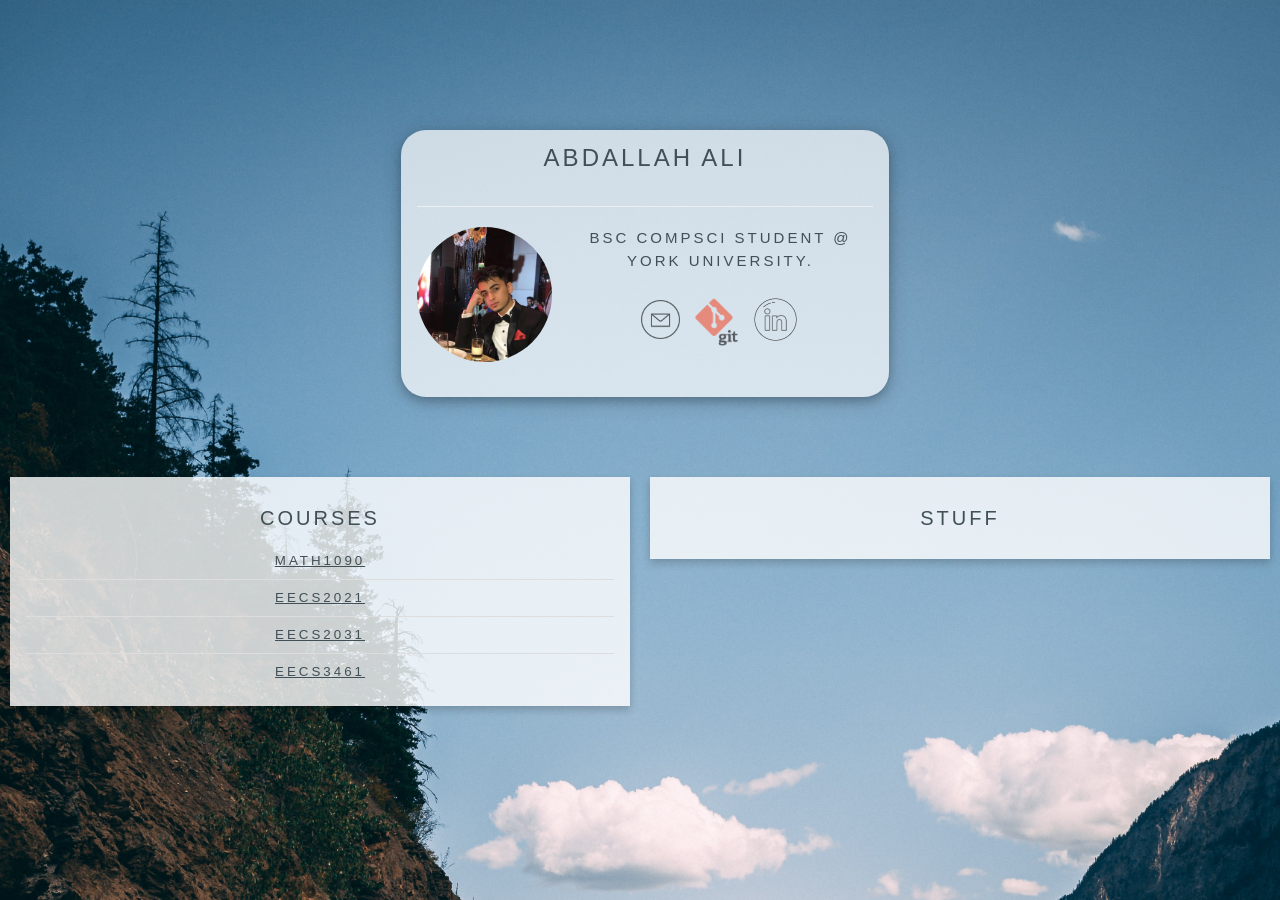
==== classes.html @ ab342aab "classes page added" ====
<!DOCTYPE html>
<html lang ="en">
<head>
  <style>
    @import url(/static/assets/css/font-awesome.min.css);
@import url("https://fonts.googleapis.com/css?family=Source+Sans+Pro:300");
    </style>
    <meta charset="UTF-8">
    <meta name="viewport"
        content="width=device-width,initial-scale=1, user-scalable=no">

<title>Abdallah Ali</title>
<link rel = "stylesheet" href="style.css">
<link rel="stylesheet" href="https://www.w3schools.com/w3css/4/w3.css">
<script src="script.js" defer></script>
</head>
<body>


            <div class="sidebar">    <!-- #region CARD-->
<div class="w3-card-4 w3-animate-left">
    <header class="w3-container" >
     
      <h3 class="name">Abdallah Ali</a></h3>
    </header>
    <div class="w3-container">
      <hr style="opacity: 100%; color:grey">
      <img src="./abdallah.jpg" alt="Abdallah Ali" class="w3-left w3-circle w3-margin-right" style="width:15vh">
      <p class="name">BSc CompSci    student @ York University.
        <ul class="icons">
          <li><a href="mailto:abdallahali.ca@gmail.com" class="emailicon"><img src="./emailicon.png" width=65px height =65px></a></li>
         <li><a href="https://github.com/abdallahio" class="gh"><img src="./github.png" width=50px height=50px></a></li>
          <li><a href="https://www.linkedin.com/in/abdallah-ali-8ba304153/" class="linkedin"> <img src="./linkedin.png" width=65px height=65px></a></li>
         </ul>
       
    
      </p><br>
    </div>
    </div>
    <!-- #endregion CARD --> 
            </div>
            <main>

              <div class="row">
                <div class="column">
                  <div class="card"><h4>Courses</h4>
                    <ul class="w3-ul w3-hoverable">  
                      <li><a class="links" href="https://www.eecs.yorku.ca/~jeff/courses/1090/syllabus/">MATH1090</a></li>
                      <li><a class="links"href="https://www.eecs.yorku.ca/course_archive/2020-21/F/2021AB/index.php?load=0">EECS2021</a></li>
                      <li><a class="links"href="https://www.eecs.yorku.ca/course_archive/2020-21/F/2031A/">EECS2031</a></li>
                      <li><a class="links"href="https://eclass.yorku.ca/eclass/course/view.php?id=5424">EECS3461</a></li>
                  </div>
                  
                  </ul>
                </div>
                <div class="column">
                  <div class="card"><h4>Stuff</h4></div>
                </div>
                
              </div>

    <footer>
        <div class="wrap">
          <div class="div1">
            <!-- #region CLASS LIST-->
          <!---  <ul class="w3-ul w3-hoverable">
                <h2>My Current Courses</h2>

                <li><a href="https://www.eecs.yorku.ca/~jeff/courses/1090/syllabus/">MATH1090</a></li>
                <li><a href="https://www.eecs.yorku.ca/course_archive/2020-21/F/2021AB/index.php?load=0">EECS2021</a></li>
                <li><a href="https://www.eecs.yorku.ca/course_archive/2020-21/F/2031A/">EECS2031</a></li>
                <li><a href="https://eclass.yorku.ca/eclass/course/view.php?id=5424">EECS3461</a></li>
              </ul>-->
<!-- #endregion CLASS LIST--></div>
          <div class="div2"></div>
          <div class="div3"></div>
        </div>
      </footer>
</body>
</html>
---- style.css ----
body{
    background-image: url(bg.jpg);
    background-size: cover;
    min-height: 90vh;
    color: #414f57;
    font-family: "Source Sans Pro", Helvetica, sans-serif;
    font-size: 16pt;
    font-weight: 800;
    line-height: 2;
    letter-spacing: 0.2em;
    text-transform: uppercase;
 }
p{
    font-weight: 100;
}

h1{
        text-align: center;
    margin-top: 11rem;
}

.w3-card-4{
    background-color: honeydew;
    margin-top: 130px;
    background: rgba(255, 255, 255, 0.7);
    border-radius: 25px;
  
 }

.name{
    text-align: center;
    }

.sidebar{
    display:flex;  
    justify-content: center;    
    margin-left: 10px; 
    
}

.emailicon{
    display: inline-flex;
    opacity: 0.6;
    }

.gh{
    display: inline-flex;
    opacity: 0.6;
    margin-top: 10px;
        }

.linkedin{
    display: inline-flex;
    opacity: 0.6;
        }

.linkedin:hover,.gh:hover,.emailicon:hover{
    opacity: 1;
}

ul.icons{
      list-style: none;
    display: flex;
    padding-inline-start: 60px;    
}
.column{

    float: left;
    width: 50%;
    padding: 80px 10px 10px 10px;
}
.card {
    box-shadow: 0 4px 8px 0 rgba(0, 0, 0, 0.2); /* this adds the "card" effect */
    padding: 16px;
    text-align: center;
    background-color: honeydew;
    background: rgba(255, 255, 255, 0.8);
    font-weight: 100;
  }
  .div1{

    background-color: whitesmoke;
  }

  .w3-ul{

    font-weight: 100;
    font-size: 10pt;
  }
a.links:hover{

    color:goldenrod;

}
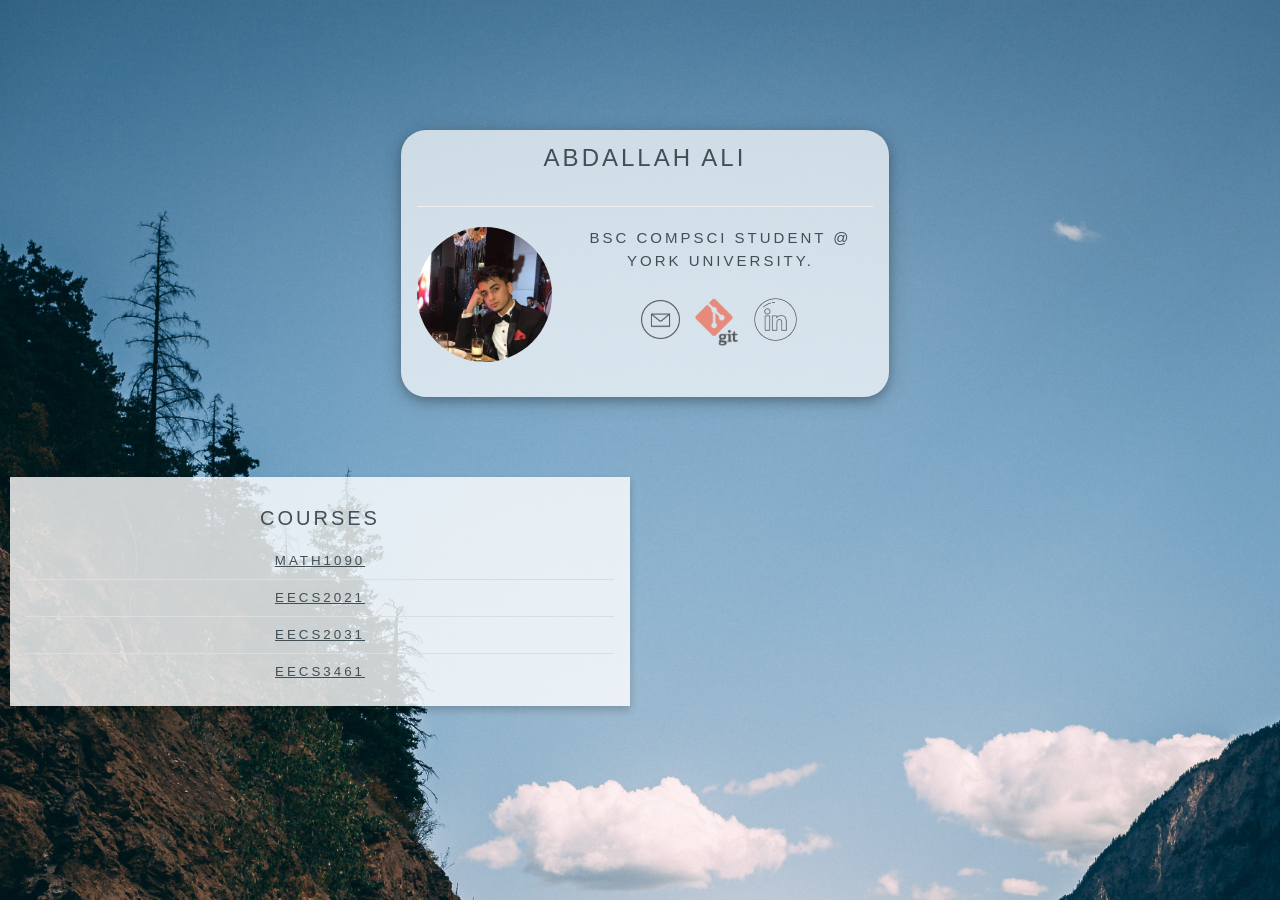
==== commit 0a082f7c: "Update classes.html" ====
--- a/classes.html
+++ b/classes.html
@@ -54,8 +54,8 @@
                   </ul>
                 </div>
                 <div class="column">
-                  <div class="card"><h4>Stuff</h4></div>
-                </div>
+                  <!--<div class="card"><h4>Stuff</h4></div>
+                </div>-->
                 
               </div>
 
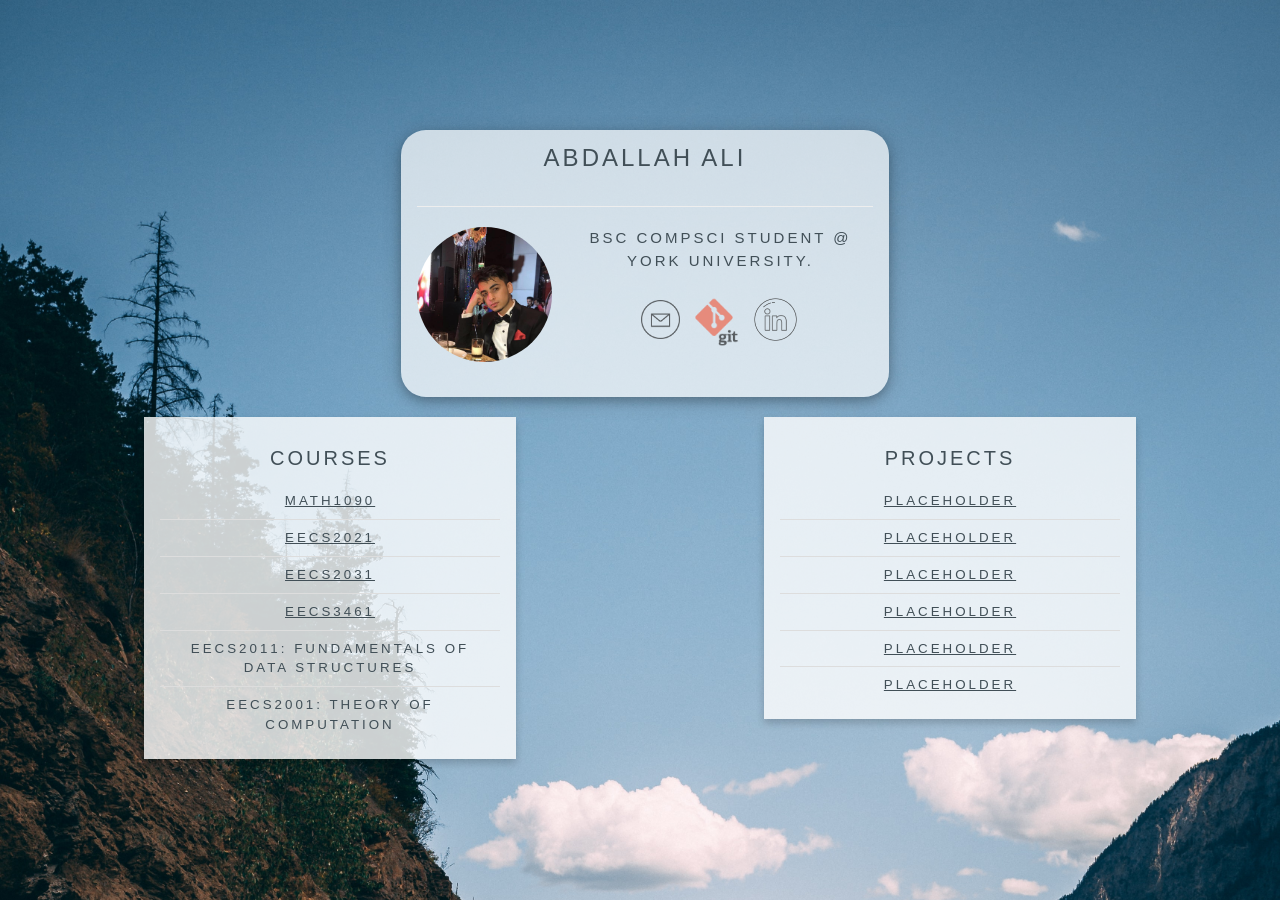
==== commit 2186e4d5: "Fix" ====
--- a/classes.html
+++ b/classes.html
@@ -39,7 +39,7 @@
     </div>
     <!-- #endregion CARD --> 
             </div>
-            <main>
+            
 
               <div class="row">
                 <div class="column">
@@ -49,32 +49,32 @@
                       <li><a class="links"href="https://www.eecs.yorku.ca/course_archive/2020-21/F/2021AB/index.php?load=0">EECS2021</a></li>
                       <li><a class="links"href="https://www.eecs.yorku.ca/course_archive/2020-21/F/2031A/">EECS2031</a></li>
                       <li><a class="links"href="https://eclass.yorku.ca/eclass/course/view.php?id=5424">EECS3461</a></li>
+			<li>EECS2011: Fundamentals of Data Structures</li>
+			<li>EECS2001: Theory of Computation</li>
+
                   </div>
+                  </ul>
+		</div>
                   
+                
+		
+		
+                <div class="column">
+                  <div class="card"><h4>Projects</h4>
+                    <ul class="w3-ul w3-hoverable">  
+                      <li><a class="links" href="">Placeholder</a></li>                 
+                      <li><a class="links" href="">Placeholder</a></li>
+                      <li><a class="links" href="">Placeholder</a></li>
+                      <li><a class="links" href="">Placeholder</a></li>
+                      <li><a class="links" href="">Placeholder</a></li>
+                      <li><a class="links" href="">Placeholder</a></li>
+                  </div>                  
                   </ul>
-                </div>
-                <div class="column">
-                  <!--<div class="card"><h4>Stuff</h4></div>
-                </div>-->
-                
-              </div>
+		</div>
+		
 
     <footer>
-        <div class="wrap">
-          <div class="div1">
-            <!-- #region CLASS LIST-->
-          <!---  <ul class="w3-ul w3-hoverable">
-                <h2>My Current Courses</h2>
-
-                <li><a href="https://www.eecs.yorku.ca/~jeff/courses/1090/syllabus/">MATH1090</a></li>
-                <li><a href="https://www.eecs.yorku.ca/course_archive/2020-21/F/2021AB/index.php?load=0">EECS2021</a></li>
-                <li><a href="https://www.eecs.yorku.ca/course_archive/2020-21/F/2031A/">EECS2031</a></li>
-                <li><a href="https://eclass.yorku.ca/eclass/course/view.php?id=5424">EECS3461</a></li>
-              </ul>-->
-<!-- #endregion CLASS LIST--></div>
-          <div class="div2"></div>
-          <div class="div3"></div>
-        </div>
+       
       </footer>
 </body>
 </html>
--- a/style.css
+++ b/style.css
@@ -63,12 +63,21 @@
     display: flex;
     padding-inline-start: 60px;    
 }
+.row{
+border: 3px;
+padding: 20px;
+}
 .column{
+	float:left;
+    width: 50%;
+ padding: 0% 10% 0% 10%;
+}
+.column2{
+	float:center;
+    width:50%;
+ padding: 3% 0% 10% 30%;
+}
 
-    float: left;
-    width: 50%;
-    padding: 80px 10px 10px 10px;
-}
 .card {
     box-shadow: 0 4px 8px 0 rgba(0, 0, 0, 0.2); /* this adds the "card" effect */
     padding: 16px;
@@ -78,7 +87,7 @@
     font-weight: 100;
   }
   .div1{
-
+	
     background-color: whitesmoke;
   }
 
@@ -91,4 +100,12 @@
 
     color:goldenrod;
 
+}
+
+footer{
+position:fixed;
+background:#fff;
+
+
+  
 }
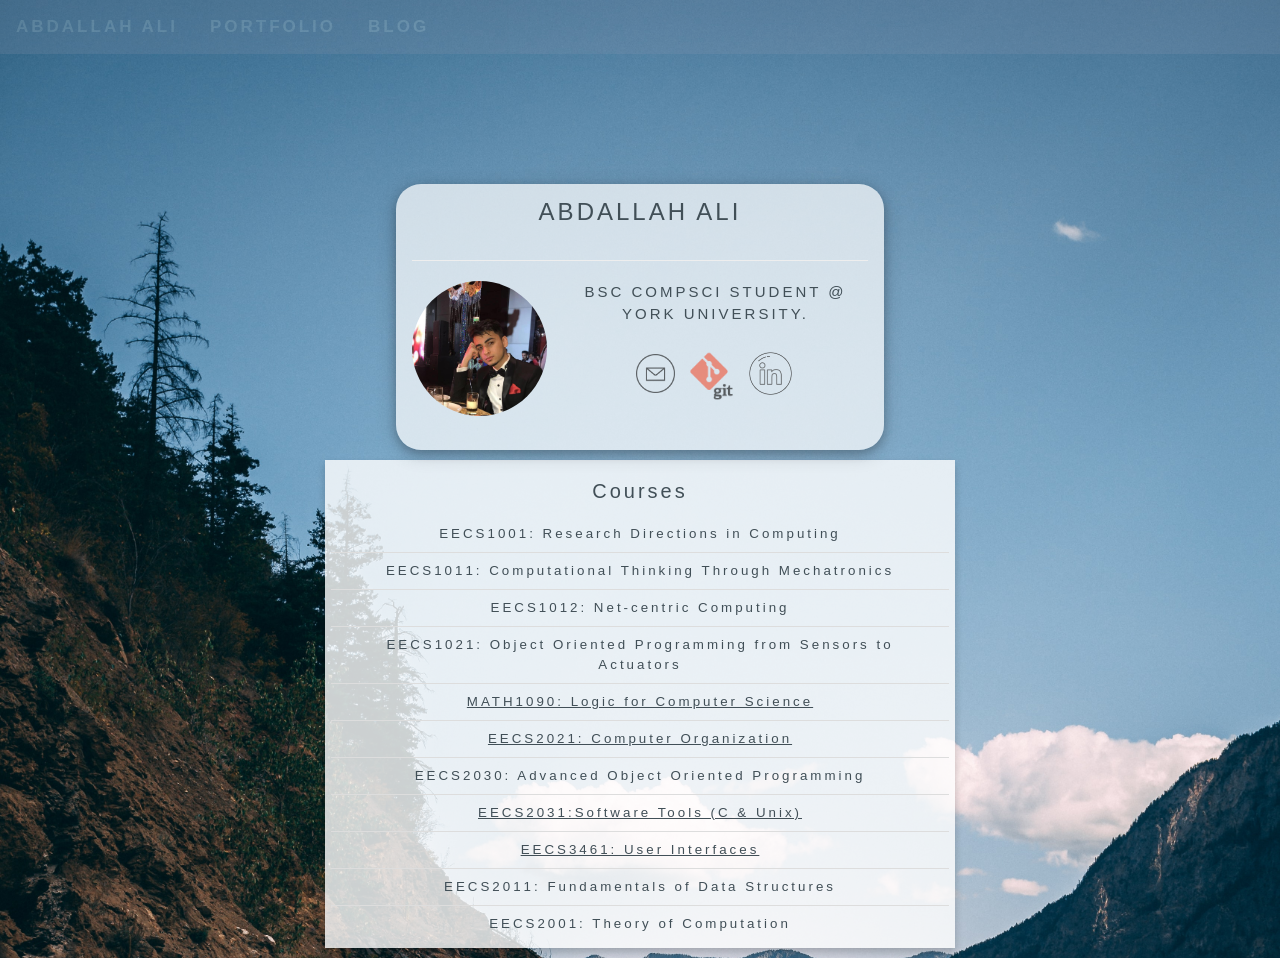
==== commit 211fb7ba: "New pages (portfolio, blog, courses)" ====
--- a/classes.html
+++ b/classes.html
@@ -15,6 +15,13 @@
 <script src="script.js" defer></script>
 </head>
 <body>
+
+<div class="topnav">
+  <a href="index.html">Abdallah Ali</a>
+<a href="#portfolio">Portfolio</a>
+  <a href="#news">Blog</a>
+ 
+</div>
 
 
             <div class="sidebar">    <!-- #region CARD-->
@@ -45,10 +52,16 @@
                 <div class="column">
                   <div class="card"><h4>Courses</h4>
                     <ul class="w3-ul w3-hoverable">  
-                      <li><a class="links" href="https://www.eecs.yorku.ca/~jeff/courses/1090/syllabus/">MATH1090</a></li>
-                      <li><a class="links"href="https://www.eecs.yorku.ca/course_archive/2020-21/F/2021AB/index.php?load=0">EECS2021</a></li>
-                      <li><a class="links"href="https://www.eecs.yorku.ca/course_archive/2020-21/F/2031A/">EECS2031</a></li>
-                      <li><a class="links"href="https://eclass.yorku.ca/eclass/course/view.php?id=5424">EECS3461</a></li>
+			<li>EECS1001: Research Directions in Computing</li>
+			<li>EECS1011: Computational Thinking Through Mechatronics</li>
+			<li>EECS1012: Net-centric Computing</li>
+			<li>EECS1021: Object Oriented Programming from Sensors to Actuators</li>
+                      <li><a class="links" href="https://www.eecs.yorku.ca/~jeff/courses/1090/syllabus/">MATH1090: Logic for Computer Science</a></li>
+                      <li><a class="links"href="https://www.eecs.yorku.ca/course_archive/2020-21/F/2021AB/index.php?load=0">EECS2021: Computer Organization</a></li>
+                      
+<li>EECS2030: Advanced Object Oriented Programming</li>
+<li><a class="links"href="https://www.eecs.yorku.ca/course_archive/2020-21/F/2031A/">EECS2031:Software Tools (C & Unix)</a></li>
+                      <li><a class="links"href="https://eclass.yorku.ca/eclass/course/view.php?id=5424">EECS3461: User Interfaces</a></li>
 			<li>EECS2011: Fundamentals of Data Structures</li>
 			<li>EECS2001: Theory of Computation</li>
 
@@ -59,18 +72,7 @@
                 
 		
 		
-                <div class="column">
-                  <div class="card"><h4>Projects</h4>
-                    <ul class="w3-ul w3-hoverable">  
-                      <li><a class="links" href="">Placeholder</a></li>                 
-                      <li><a class="links" href="">Placeholder</a></li>
-                      <li><a class="links" href="">Placeholder</a></li>
-                      <li><a class="links" href="">Placeholder</a></li>
-                      <li><a class="links" href="">Placeholder</a></li>
-                      <li><a class="links" href="">Placeholder</a></li>
-                  </div>                  
-                  </ul>
-		</div>
+                
 		
 
     <footer>
--- a/style.css
+++ b/style.css
@@ -8,10 +8,13 @@
     font-weight: 800;
     line-height: 2;
     letter-spacing: 0.2em;
-    text-transform: uppercase;
+ 
  }
 p{
     font-weight: 100;
+text-transform:lowercase;
+
+
 }
 
 h1{
@@ -29,12 +32,13 @@
 
 .name{
     text-align: center;
+text-transform:uppercase;
     }
 
 .sidebar{
     display:flex;  
     justify-content: center;    
-    margin-left: 10px; 
+     
     
 }
 
@@ -65,22 +69,20 @@
 }
 .row{
 border: 3px;
-padding: 20px;
+padding: 10px;
 }
 .column{
-	float:left;
-    width: 50%;
- padding: 0% 10% 0% 10%;
+	
+ width:50%;
+ margin: 0% 0% 0% 25%;
 }
-.column2{
-	float:center;
-    width:50%;
- padding: 3% 0% 10% 30%;
-}
+
 
 .card {
     box-shadow: 0 4px 8px 0 rgba(0, 0, 0, 0.2); /* this adds the "card" effect */
-    padding: 16px;
+    padding: 6px;
+width:100%;
+margin:auto;
     text-align: center;
     background-color: honeydew;
     background: rgba(255, 255, 255, 0.8);
@@ -102,10 +104,44 @@
 
 }
 
+.topnav {
+  background-color: #8b95ad;
+  overflow: hidden;
+opacity:0.2;
+text-transform:uppercase;
+
+}
+
+/* Style the links inside the navigation bar */
+.topnav a {
+  float: left;
+  color: #f2f2f2;
+  text-align: center;
+  padding: 14px 16px;
+  text-decoration: none;
+  font-size: 17px;
+
+}
+
+/* Change the color of links on hover */
+.topnav a:hover {
+  background-color: #ddd;
+  color: black;
+
+	
+}
+
+/* Add a color to the active/current link */
+.topnav a.active {
+  background-color: #5d82d9;
+  color: white;
+	
+}
+
 footer{
 position:fixed;
 background:#fff;
 
 
-  
+
 }
